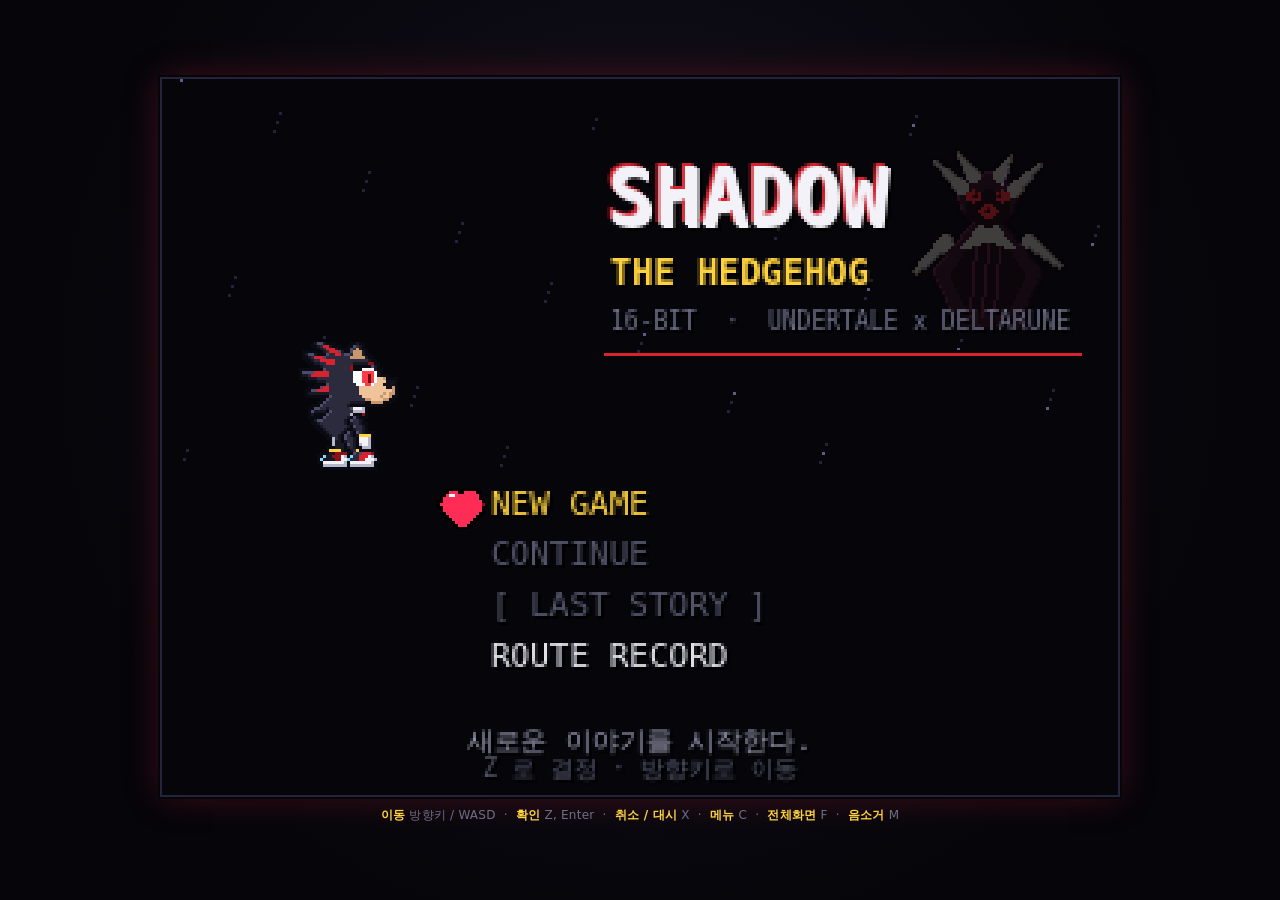
==== index.html @ b830a279 "Shadow the Hedgehog: 16-bit Undertale x Deltarune demake Full playable browser RPG built on the 2005" ====
<!DOCTYPE html>
<html lang="ko">
<head>
<meta charset="utf-8">
<meta name="viewport" content="width=device-width, initial-scale=1, user-scalable=no">
<title>Shadow the Hedgehog</title>
<link rel="stylesheet" href="style.css">
</head>
<body>
  <div id="frame">
    <canvas id="screen" width="320" height="240"></canvas>

    <div id="boot">
      <h1>SHADOW<span>THE HEDGEHOG</span></h1>
      <p id="bootmsg">에셋 생성 중...</p>
    </div>

    <div id="hint">
      <b>이동</b> 방향키 / WASD &nbsp;·&nbsp;
      <b>확인</b> Z, Enter &nbsp;·&nbsp;
      <b>취소 / 대시</b> X &nbsp;·&nbsp;
      <b>메뉴</b> C &nbsp;·&nbsp;
      <b>전체화면</b> F &nbsp;·&nbsp;
      <b>음소거</b> M
    </div>
  </div>

  <!-- generated artwork (base64 sheets) -->
  <script src="js/sprite_data.js"></script>
  <!-- optional: drop in your own sheets, see README (safe to 404) -->
  <script src="js/sprite_override.js" onerror="void 0"></script>

  <!-- engine layer -->
  <script src="js/engine.js"></script>
  <script src="js/audio.js"></script>
  <script src="js/dialogue.js"></script>

  <!-- content -->
  <script src="js/data_maps.js"></script>
  <script src="js/data_enemies.js"></script>

  <!-- gameplay systems -->
  <script src="story_branch.js"></script>
  <script src="combat.js"></script>
  <script src="overworld.js"></script>
  <script src="main.js"></script>
</body>
</html>
---- style.css ----
/* Shadow the Hedgehog - 16bit demake shell.
   Everything inside the canvas is drawn at 320x240 and scaled by an
   integer factor with nearest-neighbour filtering, so the pixel grid of
   the generated sprites stays perfectly square at any window size.      */

:root {
  --ink: #05050a;
  --red: #d8232f;
  --amber: #ffd23f;
}

* { box-sizing: border-box; }

html, body {
  margin: 0;
  height: 100%;
  background: #05050a;
  color: #d8d8e4;
  font-family: "Galmuri11", "DungGeunMo", "Apple SD Gothic Neo",
               "Malgun Gothic", system-ui, sans-serif;
  overflow: hidden;
  -webkit-user-select: none;
  user-select: none;
}

#frame {
  position: fixed;
  inset: 0;
  display: flex;
  align-items: center;
  justify-content: center;
  flex-direction: column;
  gap: 10px;
  background:
    radial-gradient(circle at 50% 40%, #16121f 0%, #05050a 70%);
}

#screen {
  display: block;
  image-rendering: pixelated;
  image-rendering: crisp-edges;
  background: #000;
  border: 2px solid #23233a;
  box-shadow: 0 0 0 2px #05050a, 0 0 34px rgba(216, 35, 47, .28);
}

#hint {
  font-size: 12px;
  letter-spacing: .02em;
  color: #6e6e88;
  text-align: center;
  padding: 0 12px;
}
#hint b { color: var(--amber); font-weight: 600; }

#boot {
  position: absolute;
  inset: 0;
  display: flex;
  flex-direction: column;
  align-items: center;
  justify-content: center;
  gap: 14px;
  background: #05050a;
  text-align: center;
}
#boot h1 {
  margin: 0;
  font-size: 34px;
  letter-spacing: .16em;
  color: #f2f2f8;
  text-shadow: 3px 3px 0 var(--red);
}
#boot h1 span {
  display: block;
  font-size: 13px;
  letter-spacing: .5em;
  color: var(--red);
  margin-top: 6px;
  text-shadow: none;
}
#boot p { margin: 0; color: #6e6e88; font-size: 12px; }
#boot.gone { display: none; }

@media (max-width: 700px) {
  #hint { font-size: 10px; }
}
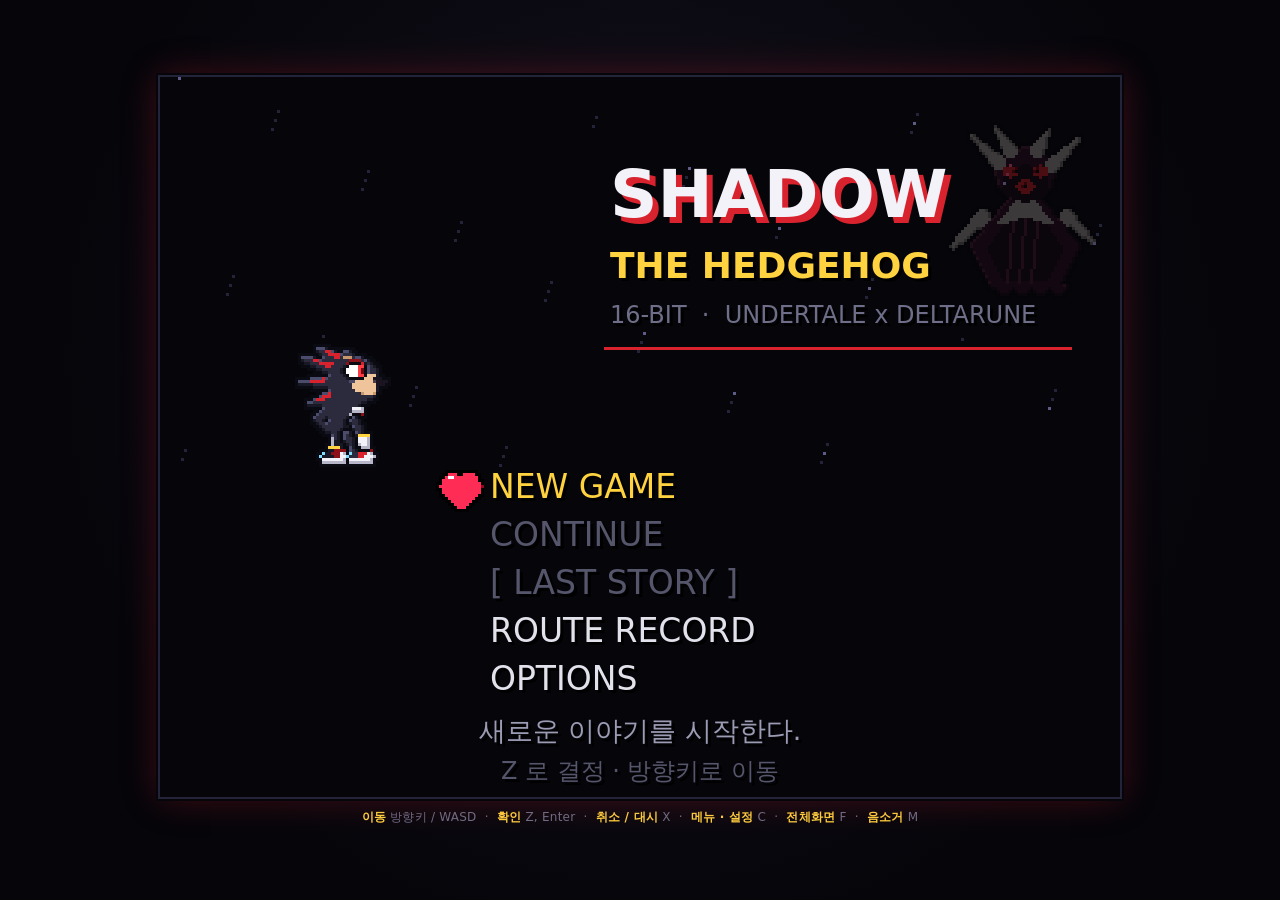
==== commit fdb5c452: "Compact overworld sprite, faster movement, options, crisp text Four fixes from playing it.  Sprite s" ====
--- a/index.html
+++ b/index.html
@@ -8,7 +8,11 @@
 </head>
 <body>
   <div id="frame">
-    <canvas id="screen" width="320" height="240"></canvas>
+    <div id="stage">
+      <canvas id="screen" width="320" height="240"></canvas>
+      <!-- text is drawn here at the display's real pixel density -->
+      <canvas id="text-layer"></canvas>
+    </div>
 
     <div id="boot">
       <h1>SHADOW<span>THE HEDGEHOG</span></h1>
@@ -19,7 +23,7 @@
       <b>이동</b> 방향키 / WASD &nbsp;·&nbsp;
       <b>확인</b> Z, Enter &nbsp;·&nbsp;
       <b>취소 / 대시</b> X &nbsp;·&nbsp;
-      <b>메뉴</b> C &nbsp;·&nbsp;
+      <b>메뉴 · 설정</b> C &nbsp;·&nbsp;
       <b>전체화면</b> F &nbsp;·&nbsp;
       <b>음소거</b> M
     </div>
--- a/style.css
+++ b/style.css
@@ -35,13 +35,26 @@
     radial-gradient(circle at 50% 40%, #16121f 0%, #05050a 70%);
 }
 
+#stage {
+  position: relative;
+  line-height: 0;
+  border: 2px solid #23233a;
+  box-shadow: 0 0 0 2px #05050a, 0 0 34px rgba(216, 35, 47, .28);
+}
+
 #screen {
   display: block;
   image-rendering: pixelated;
   image-rendering: crisp-edges;
   background: #000;
-  border: 2px solid #23233a;
-  box-shadow: 0 0 0 2px #05050a, 0 0 34px rgba(216, 35, 47, .28);
+}
+
+/* Sits exactly over the pixel buffer but keeps the display's own pixel
+   density, so text stays sharp while the sprites stay chunky. */
+#text-layer {
+  position: absolute;
+  inset: 0;
+  pointer-events: none;
 }
 
 #hint {
